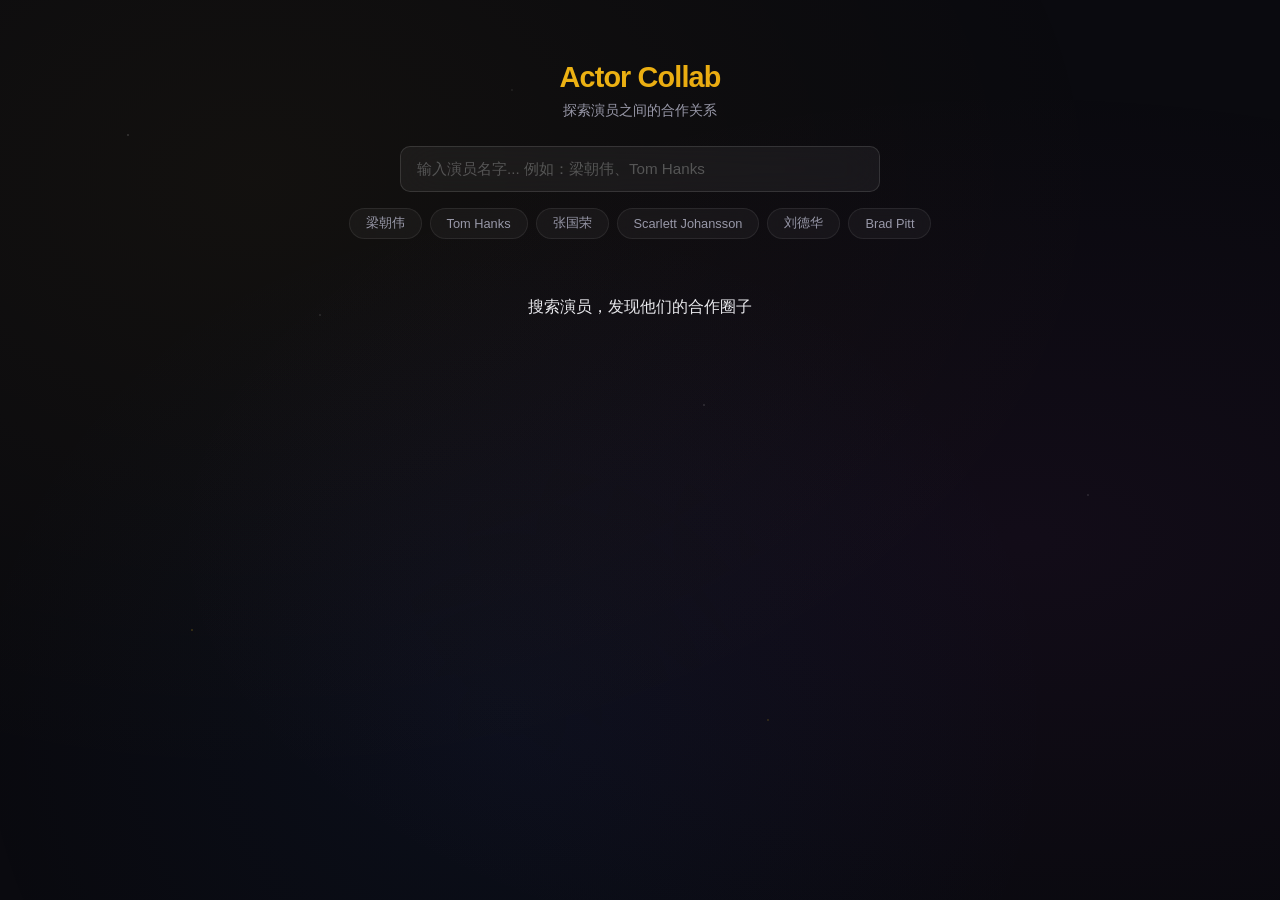
==== index.html @ 0560c497 "feat: working version with concentric ring graph" ====
<!DOCTYPE html>
<html lang="zh-CN">
<head>
<meta charset="UTF-8">
<meta name="viewport" content="width=device-width, initial-scale=1.0">
<title>Actor Collab</title>
<style>
:root {
  --bg: #0a0a0f;
  --card-bg: rgba(20, 20, 35, 0.85);
  --text: #e8e8ec;
  --text-secondary: #9898a8;
  --accent: #f5c518;
  --accent-glow: rgba(245, 197, 24, 0.3);
  --border: rgba(255, 255, 255, 0.08);
  --radius: 12px;
  --max-width: 1100px;
}

* { margin: 0; padding: 0; box-sizing: border-box; }

body {
  font-family: -apple-system, BlinkMacSystemFont, 'SF Pro Display', 'Segoe UI', Roboto, sans-serif;
  background: var(--bg); color: var(--text); min-height: 100vh; line-height: 1.5; overflow-x: hidden;
  -webkit-font-smoothing: antialiased;
}

/* ambient */
body::before {
  content: ''; position: fixed; inset: 0; z-index: 0; pointer-events: none;
  background: radial-gradient(ellipse at 20% 20%, rgba(245,197,24,0.04) 0%, transparent 60%),
              radial-gradient(ellipse at 80% 60%, rgba(180,60,200,0.05) 0%, transparent 60%),
              radial-gradient(ellipse at 40% 80%, rgba(30,100,220,0.06) 0%, transparent 50%);
  animation: ambient 15s ease-in-out infinite alternate;
}
@keyframes ambient { 0%{opacity:.6;transform:scale(1)} 100%{opacity:1;transform:scale(1.08)} }

body::after {
  content: ''; position: fixed; inset: 0; z-index: 0; pointer-events: none;
  background-image:
    radial-gradient(1px 1px at 10% 15%, rgba(255,255,255,0.4), transparent),
    radial-gradient(1px 1px at 25% 35%, rgba(255,255,255,0.3), transparent),
    radial-gradient(1px 1px at 40% 10%, rgba(255,255,255,0.2), transparent),
    radial-gradient(1px 1px at 55% 45%, rgba(255,255,255,0.35), transparent),
    radial-gradient(1px 1px at 70% 25%, rgba(255,255,255,0.25), transparent),
    radial-gradient(1px 1px at 85% 55%, rgba(255,255,255,0.3), transparent),
    radial-gradient(1.5px 1.5px at 15% 70%, rgba(245,197,24,0.3), transparent),
    radial-gradient(1.5px 1.5px at 60% 80%, rgba(245,197,24,0.25), transparent);
  animation: particles 20s linear infinite;
}
@keyframes particles { 0%{transform:translateY(0) translateX(0);opacity:.6} 25%{transform:translateY(-10px) translateX(5px);opacity:1} 50%{transform:translateY(-5px) translateX(-3px);opacity:.7} 75%{transform:translateY(-15px) translateX(8px);opacity:.9} 100%{transform:translateY(0) translateX(0);opacity:.6} }

.container { max-width: var(--max-width); margin: 0 auto; padding: 16px 20px; position: relative; z-index: 1; }

/* Header */
.header { text-align: center; padding: 40px 20px 24px; }
.header h1 {
  font-size: 1.8rem; font-weight: 800; letter-spacing: -0.03em;
  background: linear-gradient(135deg, #f5c518, #e8a810, #ffd700, #f5c518); background-size: 200% auto;
  -webkit-background-clip: text; -webkit-text-fill-color: transparent; background-clip: text;
  animation: shimmer 3s ease-in-out infinite alternate;
}
@keyframes shimmer { 0%{background-position:0% center} 100%{background-position:200% center} }
.header p { color: var(--text-secondary); font-size: 0.85rem; margin-top: 2px; }

/* Search */
.search-wrapper { position: relative; max-width: 480px; margin: 0 auto 16px; }
.search-input {
  width: 100%; height: 46px; border: 1px solid rgba(255,255,255,0.12); border-radius: 10px;
  padding: 0 44px 0 16px; font-size: 0.95rem; background: rgba(255,255,255,0.05);
  backdrop-filter: blur(20px); -webkit-backdrop-filter: blur(20px); color: var(--text); outline: none;
  transition: border-color 0.3s, box-shadow 0.3s;
}
.search-input:focus { border-color: var(--accent); box-shadow: 0 0 18px var(--accent-glow); background: rgba(255,255,255,0.08); }
.search-input::placeholder { color: #555; }
.search-spinner {
  position: absolute; right: 14px; top: 50%; transform: translateY(-50%);
  width: 18px; height: 18px; border: 2px solid rgba(255,255,255,0.1); border-top-color: var(--accent);
  border-radius: 50%; animation: spin 0.6s linear infinite; display: none;
}
.search-spinner.active { display: block; }
@keyframes spin { to { transform: translateY(-50%) rotate(360deg); } }

.suggestions { display: flex; gap: 8px; flex-wrap: wrap; justify-content: center; margin-bottom: 16px; }
.suggestion-chip {
  padding: 6px 16px; background: rgba(255,255,255,0.04); border: 1px solid rgba(255,255,255,0.08);
  border-radius: 20px; font-size: 0.8rem; cursor: pointer; color: var(--text-secondary);
  backdrop-filter: blur(10px); -webkit-backdrop-filter: blur(10px); transition: all 0.2s;
}
.suggestion-chip:hover { border-color: var(--accent); color: var(--accent); background: rgba(245,197,24,0.08); box-shadow: 0 0 12px var(--accent-glow); }

/* Search Results */
.search-results {
  max-width: 480px; margin: 0 auto; background: var(--card-bg); backdrop-filter: blur(30px);
  -webkit-backdrop-filter: blur(30px); border-radius: 10px; border: 1px solid var(--border); overflow: hidden; display: none;
}
.search-results.show { display: block; }
.search-result-item {
  display: flex; align-items: center; gap: 12px; padding: 10px 16px; cursor: pointer; transition: background 0.12s;
}
.search-result-item:hover, .search-result-item.active { background: rgba(255,255,255,0.05); }
.search-result-item img, .search-result-item .no-avatar {
  width: 40px; height: 60px; border-radius: 6px; object-fit: cover; background: rgba(255,255,255,0.04);
}
.no-avatar { display: flex; align-items: center; justify-content: center; font-size: 1.2rem; color: #5a5a6e; }
.search-result-item .info h3 { font-size: 0.88rem; font-weight: 600; }
.search-result-item .info span { font-size: 0.75rem; color: var(--text-secondary); }

/* Actor Banner */
.actor-banner {
  display: none; gap: 20px; padding: 20px 24px; background: var(--card-bg); backdrop-filter: blur(30px);
  -webkit-backdrop-filter: blur(30px); border-radius: var(--radius); border: 1px solid var(--border);
  margin-bottom: 20px; align-items: flex-start;
}
.actor-banner.show { display: flex; }
.actor-banner .avatar { width: 100px; height: 150px; border-radius: 10px; object-fit: cover; background: rgba(255,255,255,0.04); flex-shrink: 0; }
.actor-banner .info { flex: 1; min-width: 0; }
.actor-banner .info h2 { font-size: 1.35rem; font-weight: 700; letter-spacing: -0.02em; line-height: 1.2; }
.actor-banner .info .bio { color: var(--text-secondary); margin-top: 3px; font-size: 0.8rem; }
.actor-banner .info .actor-bio {
  color: #b0b0bc; font-size: 0.78rem; line-height: 1.55; margin-top: 6px;
  max-height: 72px; overflow: hidden; display: -webkit-box; -webkit-line-clamp: 3; -webkit-box-orient: vertical;
}
.actor-banner .top-movies { display: flex; gap: 8px; margin-top: 10px; flex-wrap: wrap; }
.top-movie-item { text-align: center; width: 62px; }
.top-movie-item img {
  width: 62px; height: 93px; border-radius: 6px; object-fit: cover; background: rgba(255,255,255,0.04);
  cursor: pointer; transition: transform 0.2s, box-shadow 0.2s;
}
.top-movie-item img:hover { transform: translateY(-3px); box-shadow: 0 6px 20px rgba(0,0,0,0.5); }
.top-movie-item .t-label { font-size: 0.65rem; color: var(--text-secondary); margin-top: 2px; white-space: nowrap; overflow: hidden; text-overflow: ellipsis; max-width: 62px; }
.top-movie-item .t-revenue { font-size: 0.62rem; color: var(--accent); font-weight: 600; }

.banner-actions { display: flex; flex-direction: column; gap: 6px; flex-shrink: 0; }
.back-btn, .graph-btn {
  padding: 7px 14px; background: rgba(255,255,255,0.04); border: 1px solid var(--border);
  border-radius: 8px; font-size: 0.8rem; cursor: pointer; color: var(--text-secondary);
  backdrop-filter: blur(10px); -webkit-backdrop-filter: blur(10px); transition: all 0.2s; white-space: nowrap;
}
.back-btn:hover, .graph-btn:hover { background: rgba(255,255,255,0.08); color: var(--text); }
.graph-btn.active { border-color: var(--accent); color: var(--accent); background: rgba(245,197,24,0.08); }

@media (max-width: 600px) {
  .actor-banner { flex-direction: column; align-items: center; text-align: center; }
  .banner-actions { flex-direction: row; }
  .actor-banner .top-movies { justify-content: center; }
}

/* Loading */
.loading-section { text-align: center; padding: 32px; display: none; }
.loading-section.show { display: block; }
.loading-text { font-size: 0.85rem; color: var(--text-secondary); }
.progress-bar { max-width: 320px; height: 3px; background: rgba(255,255,255,0.06); border-radius: 2px; margin: 12px auto 0; overflow: hidden; }
.progress-bar-fill { height: 100%; background: linear-gradient(90deg, var(--accent), #ffd700); border-radius: 2px; transition: width 0.3s; width: 0%; }

/* Graph */
.graph-container {
  display: none; margin-bottom: 20px; border-radius: var(--radius); border: 1px solid var(--border);
  overflow: hidden; position: relative; background: radial-gradient(ellipse at center, #14141e 0%, #0a0a0f 100%);
  height: 460px; cursor: grab; user-select: none; -webkit-user-select: none;
}
.graph-container.show { display: block; }
.graph-container:active { cursor: grabbing; }
.graph-svg { position: absolute; inset: 0; width: 100%; height: 100%; pointer-events: none; z-index: 1; }
.graph-svg line { pointer-events: none; }
.graph-nodes { position: absolute; inset: 0; z-index: 2; pointer-events: none; }
.graph-nodes * { pointer-events: auto; }
.graph-hint { position: absolute; bottom: 10px; left: 50%; transform: translateX(-50%); font-size: 0.7rem; color: rgba(255,255,255,0.15); pointer-events: none; z-index: 3; }

/* Graph node elements */
.gnode {
  position: absolute; transform: translate(-50%, -50%); cursor: pointer;
  border-radius: 50%; transition: none;
}
.gnode-center {
  width: 22px; height: 22px; background: #f5c518; box-shadow: 0 0 18px rgba(245,197,24,0.6), 0 0 40px rgba(245,197,24,0.25);
  border: 2px solid rgba(255,255,255,0.7);
}
.gnode-actor {
  width: 12px; height: 12px; background: rgba(210,215,235,0.85);
  box-shadow: 0 0 6px rgba(210,215,235,0.3);
}
.gnode-actor-strong {
  width: 16px; height: 16px; background: #f0d060;
  box-shadow: 0 0 12px rgba(245,197,24,0.4);
}
.gnode-film {
  width: 4px; height: 4px; background: rgba(130,160,220,0.35); border-radius: 50%;
}
.gnode-highlight {
  width: 18px !important; height: 18px !important; background: #f5c518 !important;
  box-shadow: 0 0 20px rgba(245,197,24,0.7), 0 0 40px rgba(245,197,24,0.3) !important;
  z-index: 10 !important;
}
.gnode-faded { opacity: 0.15; }

.gnode-label {
  position: absolute; left: 50%; transform: translateX(-50%); white-space: nowrap;
  font-size: 8px; color: #aaa; margin-top: 12px; display: none; pointer-events: none;
}
.gnode-highlight .gnode-label,
.gnode-center .gnode-label { display: block; }
.gnode-center .gnode-label { color: #fff; font-size: 10px; font-weight: 600; margin-top: 14px; }
.gnode-highlight .gnode-label { color: #f5c518; font-size: 9px; }

.gnode-count {
  position: absolute; left: 50%; transform: translateX(-50%); white-space: nowrap;
  font-size: 7px; color: #888; margin-top: 22px; display: none; pointer-events: none;
}
.gnode-highlight .gnode-count { display: block; }

@media (max-width: 600px) { .graph-container { height: 380px; } }

/* Collaboration Grid */
.collab-section { display: none; }
.collab-section.show { display: block; }
.collab-section h3 { font-size: 0.95rem; font-weight: 600; margin-bottom: 14px; color: var(--text-secondary); }
.collab-section h3 strong { color: var(--text); }
.collab-grid { display: grid; grid-template-columns: repeat(auto-fill, minmax(185px, 1fr)); gap: 12px; }
@media (max-width: 600px) { .collab-grid { grid-template-columns: repeat(auto-fill, minmax(150px, 1fr)); gap: 8px; } }

.collab-card {
  background: var(--card-bg); backdrop-filter: blur(20px); -webkit-backdrop-filter: blur(20px);
  border-radius: 10px; border: 1px solid var(--border); overflow: hidden; cursor: pointer;
  transition: transform 0.2s, box-shadow 0.2s, border-color 0.2s;
}
.collab-card:hover { transform: translateY(-3px); box-shadow: 0 8px 24px rgba(0,0,0,0.4), 0 0 20px var(--accent-glow); border-color: rgba(245,197,24,0.2); }
.collab-card .avatar { width: 100%; aspect-ratio: 2/3; object-fit: cover; background: rgba(255,255,255,0.02); }
.collab-card .no-avatar-card { width: 100%; aspect-ratio: 2/3; background: rgba(255,255,255,0.02); display: flex; align-items: center; justify-content: center; font-size: 2rem; color: #3a3a4e; }
.collab-card .meta { padding: 10px 12px 6px; }
.collab-card .meta h4 { font-size: 0.84rem; font-weight: 600; white-space: nowrap; overflow: hidden; text-overflow: ellipsis; }
.collab-card .meta .count { font-size: 0.72rem; color: var(--accent); font-weight: 600; margin-top: 1px; }
.collab-card .shared-movies { padding: 0 12px 10px; display: flex; flex-direction: column; gap: 3px; }
.shared-movie-line { display: flex; align-items: center; gap: 5px; font-size: 0.68rem; color: #888; }
.shared-movie-line .sm-year { color: #555; font-size: 0.64rem; }
.shared-movie-line .sm-revenue { color: var(--accent); font-size: 0.64rem; margin-left: auto; }
.shared-movie-line img { width: 24px; height: 36px; border-radius: 2px; object-fit: cover; cursor: pointer; flex-shrink: 0; }

/* Error */
.error-toast { position: fixed; top: 16px; left: 50%; transform: translateX(-50%); background: #e63946; color: #fff; padding: 10px 24px; border-radius: 8px; font-size: 0.82rem; font-weight: 500; box-shadow: 0 4px 16px rgba(230,57,70,0.35); z-index: 1000; display: none; }
.error-toast.show { display: block; }

/* API Key */
.api-key-prompt { text-align: center; padding: 32px 16px; display: none; }
.api-key-prompt.show { display: block; }
.api-key-prompt h2 { font-size: 1.3rem; margin-bottom: 10px; }
.api-key-prompt p { color: var(--text-secondary); margin-bottom: 14px; max-width: 440px; margin-left: auto; margin-right: auto; font-size: 0.85rem; }
.api-key-prompt a { color: var(--accent); text-decoration: none; }
.api-key-input { display: flex; gap: 8px; max-width: 380px; margin: 0 auto; }
.api-key-input input { flex: 1; height: 40px; border: 1px solid var(--border); border-radius: 8px; padding: 0 12px; font-size: 0.85rem; outline: none; background: rgba(255,255,255,0.05); color: var(--text); }
.api-key-input input:focus { border-color: var(--accent); box-shadow: 0 0 12px var(--accent-glow); }
.btn { height: 40px; padding: 0 18px; background: linear-gradient(135deg, #f5c518, #e8a810); color: #0a0a0f; border: none; border-radius: 8px; font-size: 0.85rem; font-weight: 700; cursor: pointer; transition: opacity 0.2s, box-shadow 0.2s; }
.btn:hover { opacity: 0.9; box-shadow: 0 0 16px var(--accent-glow); }
.btn:active { transform: scale(0.98); }

/* ── IMDB Movie Modal ────────────────────────── */
.modal-overlay {
  position: fixed; inset: 0; z-index: 2000; background: rgba(0,0,0,0.92);
  display: none; align-items: center; justify-content: center; padding: 16px;
}
.modal-overlay.show { display: flex; }
.modal-card {
  background: #1a1a1a; width: 100%; max-width: 720px; max-height: 90vh;
  overflow-y: auto; border-radius: 6px; animation: slideUp 0.2s ease;
}
@keyframes slideUp { from { transform: translateY(16px); opacity: 0; } to { transform: translateY(0); opacity: 1; } }

.modal-hero {
  height: 180px; position: relative; background-size: cover; background-position: center 15%; background-color: #141414;
}
.modal-hero::after { content: ''; position: absolute; bottom: 0; left: 0; right: 0; height: 80px; background: linear-gradient(transparent, #1a1a1a); }
.modal-close {
  position: absolute; top: 12px; right: 12px; z-index: 10;
  width: 30px; height: 30px; border-radius: 50%; border: none;
  background: rgba(0,0,0,0.55); color: #fff; font-size: 1.1rem; cursor: pointer;
  display: flex; align-items: center; justify-content: center;
}

.modal-body-wrap { padding: 0 24px 24px; margin-top: -60px; position: relative; z-index: 3; }

.modal-top { display: flex; gap: 24px; margin-bottom: 18px; align-items: flex-end; }
.modal-poster-landscape { width: 260px; height: 146px; flex-shrink: 0; border-radius: 4px; object-fit: cover; background: #2a2a2a; box-shadow: 0 4px 16px rgba(0,0,0,0.6); }
.modal-title-info { padding-bottom: 0; }
.modal-title-info h2 { font-size: 1.5rem; font-weight: 700; color: #fff; line-height: 1.15; }
.modal-orig-title { font-size: 0.78rem; color: #888; margin-top: 1px; }
.modal-meta-bar { margin-top: 8px; display: flex; gap: 10px; align-items: center; font-size: 0.8rem; color: #bbb; }
.modal-meta-bar .star { color: #f5c518; }
.modal-meta-bar strong { color: #fff; font-size: 0.95rem; }

.modal-stats-strip {
  display: flex; gap: 22px; padding: 10px 0; flex-wrap: wrap;
  border-top: 1px solid #2a2a2a; border-bottom: 1px solid #2a2a2a; margin-bottom: 14px;
}
.modal-stats-strip .stat { display: flex; flex-direction: column; gap: 1px; }
.modal-stats-strip .stat .lbl { font-size: 0.68rem; color: #777; text-transform: uppercase; letter-spacing: 0.04em; }
.modal-stats-strip .stat .val { font-size: 0.84rem; color: #ddd; font-weight: 600; }
.modal-stats-strip .stat .val.gold { color: #f5c518; }

.modal-genre-row { display: flex; gap: 5px; flex-wrap: wrap; margin-bottom: 14px; }
.modal-genre-row span { padding: 2px 8px; background: #2a2a2a; border-radius: 2px; font-size: 0.72rem; color: #bbb; }

.modal-section { margin-bottom: 14px; }
.modal-section-title { font-size: 0.82rem; font-weight: 700; color: #f5c518; margin-bottom: 6px; padding-bottom: 4px; border-bottom: 1px solid #2a2a2a; }
.modal-overview-text { font-size: 0.8rem; color: #aaa; line-height: 1.6; }

.modal-cast-scroll { display: flex; gap: 14px; overflow-x: auto; padding-bottom: 6px; }
.modal-cast-scroll::-webkit-scrollbar { height: 3px; }
.modal-cast-scroll::-webkit-scrollbar-thumb { background: #333; border-radius: 2px; }
.modal-cast-item { flex-shrink: 0; width: 72px; cursor: pointer; text-align: center; }
.modal-cast-item .cast-img { width: 72px; height: 108px; border-radius: 3px; background: #2a2a2a; object-fit: cover; }
.modal-cast-item .cast-no-img { width: 72px; height: 108px; border-radius: 3px; background: #2a2a2a; display: flex; align-items: center; justify-content: center; color: #555; font-size: 1.3rem; }
.modal-cast-item .cast-name { font-size: 0.72rem; font-weight: 500; color: #ddd; line-height: 1.2; margin-top: 4px; }
.modal-cast-item .cast-char { font-size: 0.66rem; color: #888; line-height: 1.2; }

@media (max-width: 600px) {
  .modal-hero { height: 120px; }
  .modal-top { flex-direction: column; align-items: center; }
  .modal-poster-landscape { width: 100%; max-width: 300px; height: auto; aspect-ratio: 16/9; }
  .modal-title-info { text-align: center; }
  .modal-title-info h2 { font-size: 1.2rem; }
  .modal-meta-bar { justify-content: center; flex-wrap: wrap; }
  .modal-stats-strip { justify-content: center; gap: 14px; }
  .modal-body-wrap { padding: 0 14px 16px; }
}

</style>
</head>
<body>
<div class="container"><header class="header"><h1>Actor Collab</h1><p>探索演员之间的合作关系</p></header><div class="api-key-prompt show" id="apiKeyPrompt"><h2>需要 TMDB API Key</h2><p>本应用使用 <a href="https://www.themoviedb.org/settings/api" target="_blank">TMDB API</a></p><div class="api-key-input"><input type="text" id="apiKeyInput" placeholder="粘贴你的 TMDB API Key..."><button class="btn" id="saveApiKey">保存</button></div></div><div class="search-wrapper" id="searchWrapper" style="display:none"><input type="text" class="search-input" id="searchInput" placeholder="输入演员名字... 例如：梁朝伟、Tom Hanks" autocomplete="off"><div class="search-spinner" id="searchSpinner"></div></div><div class="suggestions" id="suggestions" style="display:none"><button class="suggestion-chip" data-name="梁朝伟">梁朝伟</button><button class="suggestion-chip" data-name="Tom Hanks">Tom Hanks</button><button class="suggestion-chip" data-name="张国荣">张国荣</button><button class="suggestion-chip" data-name="Scarlett Johansson">Scarlett Johansson</button><button class="suggestion-chip" data-name="刘德华">刘德华</button><button class="suggestion-chip" data-name="Brad Pitt">Brad Pitt</button></div><div id="landingState" style="text-align:center;padding:40px 20px;display:none"><p>搜索演员，发现他们的合作圈子</p></div><div class="search-results" id="searchResults"></div><div class="actor-banner" id="actorBanner"><img class="avatar" id="bannerAvatar" src="" alt=""><div class="info"><h2 id="bannerName"></h2><p class="bio" id="bannerDetails"></p><p class="actor-bio" id="bannerBio"></p><div class="top-movies" id="bannerTopMovies"></div></div><div class="banner-actions"><button class="back-btn" id="backBtn">← 返回</button><button class="graph-btn" id="graphToggleBtn">🔗 关系图</button></div></div><div class="loading-section" id="loadingSection"><p class="loading-text" id="loadingText">正在加载作品列表...</p><div class="progress-bar"><div class="progress-bar-fill" id="progressFill"></div></div></div><div class="graph-container" id="graphContainer"><canvas id="graphCanvas"></canvas><div class="graph-hint">拖拽 · 滚轮缩放 · 点击展开</div></div><div class="collab-section" id="collabSection"><h3 id="collabTitle"></h3><div class="collab-grid" id="collabGrid"></div></div><div class="error-toast" id="errorToast"></div><div class="modal-overlay" id="movieModal"><div class="modal-card"><div class="modal-hero" id="modalHero"><button class="modal-close" id="modalClose">&times;</button></div><div class="modal-body-wrap"><div class="modal-top"><img class="modal-poster-landscape" id="modalPoster" src="" alt=""><div class="modal-title-info"><h2 id="modalTitle"></h2><p class="modal-orig-title" id="modalOrigTitle"></p><div class="modal-meta-bar" id="modalMetaBar"></div></div></div><div class="modal-stats-strip" id="modalStats"></div><div class="modal-genre-row" id="modalGenres"></div><div class="modal-section"><div class="modal-section-title">剧情简介</div><p class="modal-overview-text" id="modalOverview"></p></div><div class="modal-section"><div class="modal-section-title" id="modalCastTitle">演员表</div><div class="modal-cast-scroll" id="modalCast"></div></div></div></div></div></div>
<script type="module" src="js/app2.js?v=5"></script>
</body>
</html>
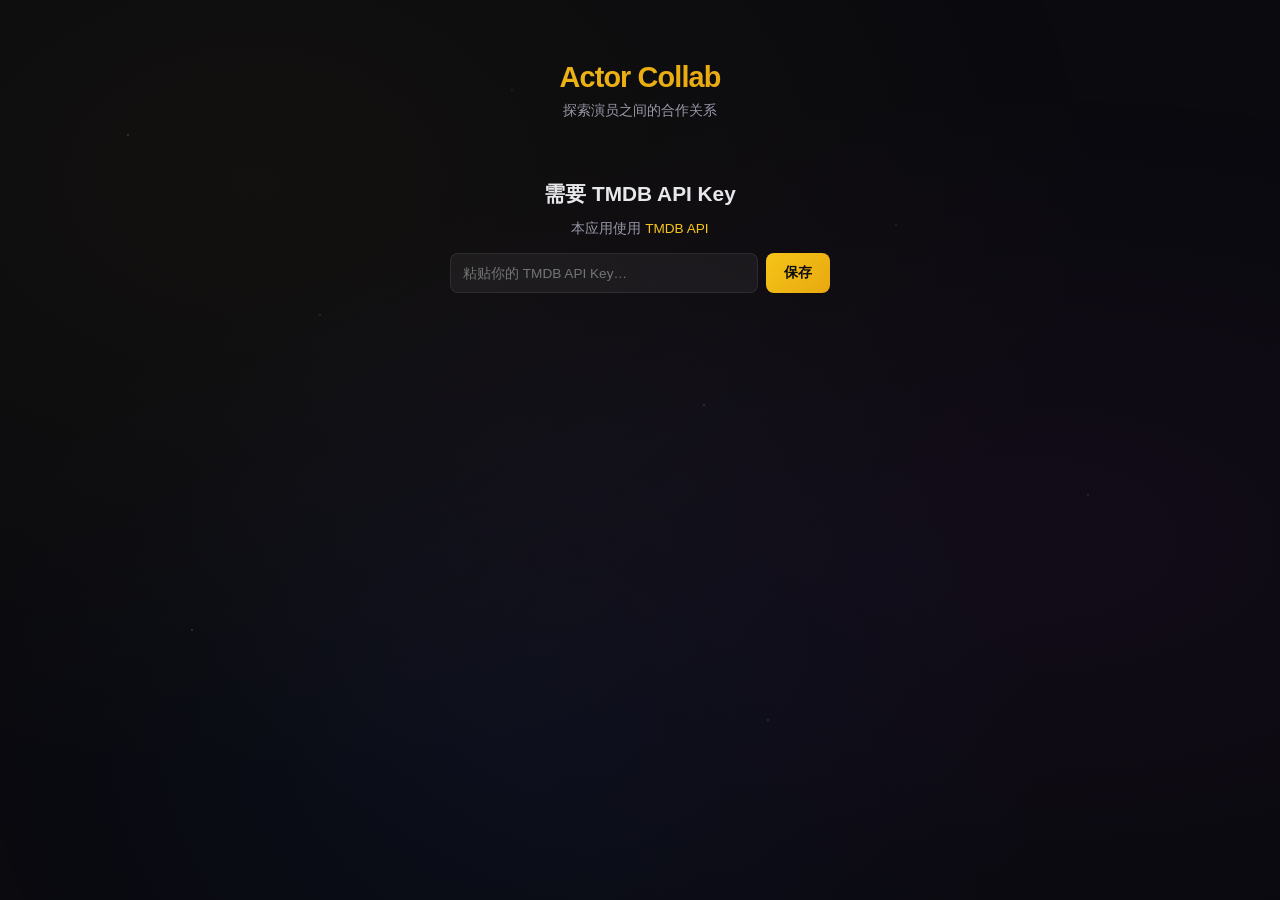
==== commit c7a90fd4: "Web Interface Guidelines fixes: a11y, CSS, typography - Add color-scheme:dark, theme-color meta - Ad" ====
--- a/index.html
+++ b/index.html
@@ -1,332 +1,107 @@
 <!DOCTYPE html>
-<html lang="zh-CN">
+<html lang="zh-CN" style="color-scheme:dark">
 <head>
 <meta charset="UTF-8">
 <meta name="viewport" content="width=device-width, initial-scale=1.0">
+<meta name="theme-color" content="#0a0a0f">
 <title>Actor Collab</title>
-<style>
-:root {
-  --bg: #0a0a0f;
-  --card-bg: rgba(20, 20, 35, 0.85);
-  --text: #e8e8ec;
-  --text-secondary: #9898a8;
-  --accent: #f5c518;
-  --accent-glow: rgba(245, 197, 24, 0.3);
-  --border: rgba(255, 255, 255, 0.08);
-  --radius: 12px;
-  --max-width: 1100px;
-}
-
-* { margin: 0; padding: 0; box-sizing: border-box; }
-
-body {
-  font-family: -apple-system, BlinkMacSystemFont, 'SF Pro Display', 'Segoe UI', Roboto, sans-serif;
-  background: var(--bg); color: var(--text); min-height: 100vh; line-height: 1.5; overflow-x: hidden;
-  -webkit-font-smoothing: antialiased;
-}
-
-/* ambient */
-body::before {
-  content: ''; position: fixed; inset: 0; z-index: 0; pointer-events: none;
-  background: radial-gradient(ellipse at 20% 20%, rgba(245,197,24,0.04) 0%, transparent 60%),
-              radial-gradient(ellipse at 80% 60%, rgba(180,60,200,0.05) 0%, transparent 60%),
-              radial-gradient(ellipse at 40% 80%, rgba(30,100,220,0.06) 0%, transparent 50%);
-  animation: ambient 15s ease-in-out infinite alternate;
-}
-@keyframes ambient { 0%{opacity:.6;transform:scale(1)} 100%{opacity:1;transform:scale(1.08)} }
-
-body::after {
-  content: ''; position: fixed; inset: 0; z-index: 0; pointer-events: none;
-  background-image:
-    radial-gradient(1px 1px at 10% 15%, rgba(255,255,255,0.4), transparent),
-    radial-gradient(1px 1px at 25% 35%, rgba(255,255,255,0.3), transparent),
-    radial-gradient(1px 1px at 40% 10%, rgba(255,255,255,0.2), transparent),
-    radial-gradient(1px 1px at 55% 45%, rgba(255,255,255,0.35), transparent),
-    radial-gradient(1px 1px at 70% 25%, rgba(255,255,255,0.25), transparent),
-    radial-gradient(1px 1px at 85% 55%, rgba(255,255,255,0.3), transparent),
-    radial-gradient(1.5px 1.5px at 15% 70%, rgba(245,197,24,0.3), transparent),
-    radial-gradient(1.5px 1.5px at 60% 80%, rgba(245,197,24,0.25), transparent);
-  animation: particles 20s linear infinite;
-}
-@keyframes particles { 0%{transform:translateY(0) translateX(0);opacity:.6} 25%{transform:translateY(-10px) translateX(5px);opacity:1} 50%{transform:translateY(-5px) translateX(-3px);opacity:.7} 75%{transform:translateY(-15px) translateX(8px);opacity:.9} 100%{transform:translateY(0) translateX(0);opacity:.6} }
-
-.container { max-width: var(--max-width); margin: 0 auto; padding: 16px 20px; position: relative; z-index: 1; }
-
-/* Header */
-.header { text-align: center; padding: 40px 20px 24px; }
-.header h1 {
-  font-size: 1.8rem; font-weight: 800; letter-spacing: -0.03em;
-  background: linear-gradient(135deg, #f5c518, #e8a810, #ffd700, #f5c518); background-size: 200% auto;
-  -webkit-background-clip: text; -webkit-text-fill-color: transparent; background-clip: text;
-  animation: shimmer 3s ease-in-out infinite alternate;
-}
-@keyframes shimmer { 0%{background-position:0% center} 100%{background-position:200% center} }
-.header p { color: var(--text-secondary); font-size: 0.85rem; margin-top: 2px; }
-
-/* Search */
-.search-wrapper { position: relative; max-width: 480px; margin: 0 auto 16px; }
-.search-input {
-  width: 100%; height: 46px; border: 1px solid rgba(255,255,255,0.12); border-radius: 10px;
-  padding: 0 44px 0 16px; font-size: 0.95rem; background: rgba(255,255,255,0.05);
-  backdrop-filter: blur(20px); -webkit-backdrop-filter: blur(20px); color: var(--text); outline: none;
-  transition: border-color 0.3s, box-shadow 0.3s;
-}
-.search-input:focus { border-color: var(--accent); box-shadow: 0 0 18px var(--accent-glow); background: rgba(255,255,255,0.08); }
-.search-input::placeholder { color: #555; }
-.search-spinner {
-  position: absolute; right: 14px; top: 50%; transform: translateY(-50%);
-  width: 18px; height: 18px; border: 2px solid rgba(255,255,255,0.1); border-top-color: var(--accent);
-  border-radius: 50%; animation: spin 0.6s linear infinite; display: none;
-}
-.search-spinner.active { display: block; }
-@keyframes spin { to { transform: translateY(-50%) rotate(360deg); } }
-
-.suggestions { display: flex; gap: 8px; flex-wrap: wrap; justify-content: center; margin-bottom: 16px; }
-.suggestion-chip {
-  padding: 6px 16px; background: rgba(255,255,255,0.04); border: 1px solid rgba(255,255,255,0.08);
-  border-radius: 20px; font-size: 0.8rem; cursor: pointer; color: var(--text-secondary);
-  backdrop-filter: blur(10px); -webkit-backdrop-filter: blur(10px); transition: all 0.2s;
-}
-.suggestion-chip:hover { border-color: var(--accent); color: var(--accent); background: rgba(245,197,24,0.08); box-shadow: 0 0 12px var(--accent-glow); }
-
-/* Search Results */
-.search-results {
-  max-width: 480px; margin: 0 auto; background: var(--card-bg); backdrop-filter: blur(30px);
-  -webkit-backdrop-filter: blur(30px); border-radius: 10px; border: 1px solid var(--border); overflow: hidden; display: none;
-}
-.search-results.show { display: block; }
-.search-result-item {
-  display: flex; align-items: center; gap: 12px; padding: 10px 16px; cursor: pointer; transition: background 0.12s;
-}
-.search-result-item:hover, .search-result-item.active { background: rgba(255,255,255,0.05); }
-.search-result-item img, .search-result-item .no-avatar {
-  width: 40px; height: 60px; border-radius: 6px; object-fit: cover; background: rgba(255,255,255,0.04);
-}
-.no-avatar { display: flex; align-items: center; justify-content: center; font-size: 1.2rem; color: #5a5a6e; }
-.search-result-item .info h3 { font-size: 0.88rem; font-weight: 600; }
-.search-result-item .info span { font-size: 0.75rem; color: var(--text-secondary); }
-
-/* Actor Banner */
-.actor-banner {
-  display: none; gap: 20px; padding: 20px 24px; background: var(--card-bg); backdrop-filter: blur(30px);
-  -webkit-backdrop-filter: blur(30px); border-radius: var(--radius); border: 1px solid var(--border);
-  margin-bottom: 20px; align-items: flex-start;
-}
-.actor-banner.show { display: flex; }
-.actor-banner .avatar { width: 100px; height: 150px; border-radius: 10px; object-fit: cover; background: rgba(255,255,255,0.04); flex-shrink: 0; }
-.actor-banner .info { flex: 1; min-width: 0; }
-.actor-banner .info h2 { font-size: 1.35rem; font-weight: 700; letter-spacing: -0.02em; line-height: 1.2; }
-.actor-banner .info .bio { color: var(--text-secondary); margin-top: 3px; font-size: 0.8rem; }
-.actor-banner .info .actor-bio {
-  color: #b0b0bc; font-size: 0.78rem; line-height: 1.55; margin-top: 6px;
-  max-height: 72px; overflow: hidden; display: -webkit-box; -webkit-line-clamp: 3; -webkit-box-orient: vertical;
-}
-.actor-banner .top-movies { display: flex; gap: 8px; margin-top: 10px; flex-wrap: wrap; }
-.top-movie-item { text-align: center; width: 62px; }
-.top-movie-item img {
-  width: 62px; height: 93px; border-radius: 6px; object-fit: cover; background: rgba(255,255,255,0.04);
-  cursor: pointer; transition: transform 0.2s, box-shadow 0.2s;
-}
-.top-movie-item img:hover { transform: translateY(-3px); box-shadow: 0 6px 20px rgba(0,0,0,0.5); }
-.top-movie-item .t-label { font-size: 0.65rem; color: var(--text-secondary); margin-top: 2px; white-space: nowrap; overflow: hidden; text-overflow: ellipsis; max-width: 62px; }
-.top-movie-item .t-revenue { font-size: 0.62rem; color: var(--accent); font-weight: 600; }
-
-.banner-actions { display: flex; flex-direction: column; gap: 6px; flex-shrink: 0; }
-.back-btn, .graph-btn {
-  padding: 7px 14px; background: rgba(255,255,255,0.04); border: 1px solid var(--border);
-  border-radius: 8px; font-size: 0.8rem; cursor: pointer; color: var(--text-secondary);
-  backdrop-filter: blur(10px); -webkit-backdrop-filter: blur(10px); transition: all 0.2s; white-space: nowrap;
-}
-.back-btn:hover, .graph-btn:hover { background: rgba(255,255,255,0.08); color: var(--text); }
-.graph-btn.active { border-color: var(--accent); color: var(--accent); background: rgba(245,197,24,0.08); }
-
-@media (max-width: 600px) {
-  .actor-banner { flex-direction: column; align-items: center; text-align: center; }
-  .banner-actions { flex-direction: row; }
-  .actor-banner .top-movies { justify-content: center; }
-}
-
-/* Loading */
-.loading-section { text-align: center; padding: 32px; display: none; }
-.loading-section.show { display: block; }
-.loading-text { font-size: 0.85rem; color: var(--text-secondary); }
-.progress-bar { max-width: 320px; height: 3px; background: rgba(255,255,255,0.06); border-radius: 2px; margin: 12px auto 0; overflow: hidden; }
-.progress-bar-fill { height: 100%; background: linear-gradient(90deg, var(--accent), #ffd700); border-radius: 2px; transition: width 0.3s; width: 0%; }
-
-/* Graph */
-.graph-container {
-  display: none; margin-bottom: 20px; border-radius: var(--radius); border: 1px solid var(--border);
-  overflow: hidden; position: relative; background: radial-gradient(ellipse at center, #14141e 0%, #0a0a0f 100%);
-  height: 460px; cursor: grab; user-select: none; -webkit-user-select: none;
-}
-.graph-container.show { display: block; }
-.graph-container:active { cursor: grabbing; }
-.graph-svg { position: absolute; inset: 0; width: 100%; height: 100%; pointer-events: none; z-index: 1; }
-.graph-svg line { pointer-events: none; }
-.graph-nodes { position: absolute; inset: 0; z-index: 2; pointer-events: none; }
-.graph-nodes * { pointer-events: auto; }
-.graph-hint { position: absolute; bottom: 10px; left: 50%; transform: translateX(-50%); font-size: 0.7rem; color: rgba(255,255,255,0.15); pointer-events: none; z-index: 3; }
-
-/* Graph node elements */
-.gnode {
-  position: absolute; transform: translate(-50%, -50%); cursor: pointer;
-  border-radius: 50%; transition: none;
-}
-.gnode-center {
-  width: 22px; height: 22px; background: #f5c518; box-shadow: 0 0 18px rgba(245,197,24,0.6), 0 0 40px rgba(245,197,24,0.25);
-  border: 2px solid rgba(255,255,255,0.7);
-}
-.gnode-actor {
-  width: 12px; height: 12px; background: rgba(210,215,235,0.85);
-  box-shadow: 0 0 6px rgba(210,215,235,0.3);
-}
-.gnode-actor-strong {
-  width: 16px; height: 16px; background: #f0d060;
-  box-shadow: 0 0 12px rgba(245,197,24,0.4);
-}
-.gnode-film {
-  width: 4px; height: 4px; background: rgba(130,160,220,0.35); border-radius: 50%;
-}
-.gnode-highlight {
-  width: 18px !important; height: 18px !important; background: #f5c518 !important;
-  box-shadow: 0 0 20px rgba(245,197,24,0.7), 0 0 40px rgba(245,197,24,0.3) !important;
-  z-index: 10 !important;
-}
-.gnode-faded { opacity: 0.15; }
-
-.gnode-label {
-  position: absolute; left: 50%; transform: translateX(-50%); white-space: nowrap;
-  font-size: 8px; color: #aaa; margin-top: 12px; display: none; pointer-events: none;
-}
-.gnode-highlight .gnode-label,
-.gnode-center .gnode-label { display: block; }
-.gnode-center .gnode-label { color: #fff; font-size: 10px; font-weight: 600; margin-top: 14px; }
-.gnode-highlight .gnode-label { color: #f5c518; font-size: 9px; }
-
-.gnode-count {
-  position: absolute; left: 50%; transform: translateX(-50%); white-space: nowrap;
-  font-size: 7px; color: #888; margin-top: 22px; display: none; pointer-events: none;
-}
-.gnode-highlight .gnode-count { display: block; }
-
-@media (max-width: 600px) { .graph-container { height: 380px; } }
-
-/* Collaboration Grid */
-.collab-section { display: none; }
-.collab-section.show { display: block; }
-.collab-section h3 { font-size: 0.95rem; font-weight: 600; margin-bottom: 14px; color: var(--text-secondary); }
-.collab-section h3 strong { color: var(--text); }
-.collab-grid { display: grid; grid-template-columns: repeat(auto-fill, minmax(185px, 1fr)); gap: 12px; }
-@media (max-width: 600px) { .collab-grid { grid-template-columns: repeat(auto-fill, minmax(150px, 1fr)); gap: 8px; } }
-
-.collab-card {
-  background: var(--card-bg); backdrop-filter: blur(20px); -webkit-backdrop-filter: blur(20px);
-  border-radius: 10px; border: 1px solid var(--border); overflow: hidden; cursor: pointer;
-  transition: transform 0.2s, box-shadow 0.2s, border-color 0.2s;
-}
-.collab-card:hover { transform: translateY(-3px); box-shadow: 0 8px 24px rgba(0,0,0,0.4), 0 0 20px var(--accent-glow); border-color: rgba(245,197,24,0.2); }
-.collab-card .avatar { width: 100%; aspect-ratio: 2/3; object-fit: cover; background: rgba(255,255,255,0.02); }
-.collab-card .no-avatar-card { width: 100%; aspect-ratio: 2/3; background: rgba(255,255,255,0.02); display: flex; align-items: center; justify-content: center; font-size: 2rem; color: #3a3a4e; }
-.collab-card .meta { padding: 10px 12px 6px; }
-.collab-card .meta h4 { font-size: 0.84rem; font-weight: 600; white-space: nowrap; overflow: hidden; text-overflow: ellipsis; }
-.collab-card .meta .count { font-size: 0.72rem; color: var(--accent); font-weight: 600; margin-top: 1px; }
-.collab-card .shared-movies { padding: 0 12px 10px; display: flex; flex-direction: column; gap: 3px; }
-.shared-movie-line { display: flex; align-items: center; gap: 5px; font-size: 0.68rem; color: #888; }
-.shared-movie-line .sm-year { color: #555; font-size: 0.64rem; }
-.shared-movie-line .sm-revenue { color: var(--accent); font-size: 0.64rem; margin-left: auto; }
-.shared-movie-line img { width: 24px; height: 36px; border-radius: 2px; object-fit: cover; cursor: pointer; flex-shrink: 0; }
-
-/* Error */
-.error-toast { position: fixed; top: 16px; left: 50%; transform: translateX(-50%); background: #e63946; color: #fff; padding: 10px 24px; border-radius: 8px; font-size: 0.82rem; font-weight: 500; box-shadow: 0 4px 16px rgba(230,57,70,0.35); z-index: 1000; display: none; }
-.error-toast.show { display: block; }
-
-/* API Key */
-.api-key-prompt { text-align: center; padding: 32px 16px; display: none; }
-.api-key-prompt.show { display: block; }
-.api-key-prompt h2 { font-size: 1.3rem; margin-bottom: 10px; }
-.api-key-prompt p { color: var(--text-secondary); margin-bottom: 14px; max-width: 440px; margin-left: auto; margin-right: auto; font-size: 0.85rem; }
-.api-key-prompt a { color: var(--accent); text-decoration: none; }
-.api-key-input { display: flex; gap: 8px; max-width: 380px; margin: 0 auto; }
-.api-key-input input { flex: 1; height: 40px; border: 1px solid var(--border); border-radius: 8px; padding: 0 12px; font-size: 0.85rem; outline: none; background: rgba(255,255,255,0.05); color: var(--text); }
-.api-key-input input:focus { border-color: var(--accent); box-shadow: 0 0 12px var(--accent-glow); }
-.btn { height: 40px; padding: 0 18px; background: linear-gradient(135deg, #f5c518, #e8a810); color: #0a0a0f; border: none; border-radius: 8px; font-size: 0.85rem; font-weight: 700; cursor: pointer; transition: opacity 0.2s, box-shadow 0.2s; }
-.btn:hover { opacity: 0.9; box-shadow: 0 0 16px var(--accent-glow); }
-.btn:active { transform: scale(0.98); }
-
-/* ── IMDB Movie Modal ────────────────────────── */
-.modal-overlay {
-  position: fixed; inset: 0; z-index: 2000; background: rgba(0,0,0,0.92);
-  display: none; align-items: center; justify-content: center; padding: 16px;
-}
-.modal-overlay.show { display: flex; }
-.modal-card {
-  background: #1a1a1a; width: 100%; max-width: 720px; max-height: 90vh;
-  overflow-y: auto; border-radius: 6px; animation: slideUp 0.2s ease;
-}
-@keyframes slideUp { from { transform: translateY(16px); opacity: 0; } to { transform: translateY(0); opacity: 1; } }
-
-.modal-hero {
-  height: 180px; position: relative; background-size: cover; background-position: center 15%; background-color: #141414;
-}
-.modal-hero::after { content: ''; position: absolute; bottom: 0; left: 0; right: 0; height: 80px; background: linear-gradient(transparent, #1a1a1a); }
-.modal-close {
-  position: absolute; top: 12px; right: 12px; z-index: 10;
-  width: 30px; height: 30px; border-radius: 50%; border: none;
-  background: rgba(0,0,0,0.55); color: #fff; font-size: 1.1rem; cursor: pointer;
-  display: flex; align-items: center; justify-content: center;
-}
-
-.modal-body-wrap { padding: 0 24px 24px; margin-top: -60px; position: relative; z-index: 3; }
-
-.modal-top { display: flex; gap: 24px; margin-bottom: 18px; align-items: flex-end; }
-.modal-poster-landscape { width: 260px; height: 146px; flex-shrink: 0; border-radius: 4px; object-fit: cover; background: #2a2a2a; box-shadow: 0 4px 16px rgba(0,0,0,0.6); }
-.modal-title-info { padding-bottom: 0; }
-.modal-title-info h2 { font-size: 1.5rem; font-weight: 700; color: #fff; line-height: 1.15; }
-.modal-orig-title { font-size: 0.78rem; color: #888; margin-top: 1px; }
-.modal-meta-bar { margin-top: 8px; display: flex; gap: 10px; align-items: center; font-size: 0.8rem; color: #bbb; }
-.modal-meta-bar .star { color: #f5c518; }
-.modal-meta-bar strong { color: #fff; font-size: 0.95rem; }
-
-.modal-stats-strip {
-  display: flex; gap: 22px; padding: 10px 0; flex-wrap: wrap;
-  border-top: 1px solid #2a2a2a; border-bottom: 1px solid #2a2a2a; margin-bottom: 14px;
-}
-.modal-stats-strip .stat { display: flex; flex-direction: column; gap: 1px; }
-.modal-stats-strip .stat .lbl { font-size: 0.68rem; color: #777; text-transform: uppercase; letter-spacing: 0.04em; }
-.modal-stats-strip .stat .val { font-size: 0.84rem; color: #ddd; font-weight: 600; }
-.modal-stats-strip .stat .val.gold { color: #f5c518; }
-
-.modal-genre-row { display: flex; gap: 5px; flex-wrap: wrap; margin-bottom: 14px; }
-.modal-genre-row span { padding: 2px 8px; background: #2a2a2a; border-radius: 2px; font-size: 0.72rem; color: #bbb; }
-
-.modal-section { margin-bottom: 14px; }
-.modal-section-title { font-size: 0.82rem; font-weight: 700; color: #f5c518; margin-bottom: 6px; padding-bottom: 4px; border-bottom: 1px solid #2a2a2a; }
-.modal-overview-text { font-size: 0.8rem; color: #aaa; line-height: 1.6; }
-
-.modal-cast-scroll { display: flex; gap: 14px; overflow-x: auto; padding-bottom: 6px; }
-.modal-cast-scroll::-webkit-scrollbar { height: 3px; }
-.modal-cast-scroll::-webkit-scrollbar-thumb { background: #333; border-radius: 2px; }
-.modal-cast-item { flex-shrink: 0; width: 72px; cursor: pointer; text-align: center; }
-.modal-cast-item .cast-img { width: 72px; height: 108px; border-radius: 3px; background: #2a2a2a; object-fit: cover; }
-.modal-cast-item .cast-no-img { width: 72px; height: 108px; border-radius: 3px; background: #2a2a2a; display: flex; align-items: center; justify-content: center; color: #555; font-size: 1.3rem; }
-.modal-cast-item .cast-name { font-size: 0.72rem; font-weight: 500; color: #ddd; line-height: 1.2; margin-top: 4px; }
-.modal-cast-item .cast-char { font-size: 0.66rem; color: #888; line-height: 1.2; }
-
-@media (max-width: 600px) {
-  .modal-hero { height: 120px; }
-  .modal-top { flex-direction: column; align-items: center; }
-  .modal-poster-landscape { width: 100%; max-width: 300px; height: auto; aspect-ratio: 16/9; }
-  .modal-title-info { text-align: center; }
-  .modal-title-info h2 { font-size: 1.2rem; }
-  .modal-meta-bar { justify-content: center; flex-wrap: wrap; }
-  .modal-stats-strip { justify-content: center; gap: 14px; }
-  .modal-body-wrap { padding: 0 14px 16px; }
-}
-
-</style>
+<link rel="stylesheet" href="css/style.css">
 </head>
 <body>
-<div class="container"><header class="header"><h1>Actor Collab</h1><p>探索演员之间的合作关系</p></header><div class="api-key-prompt show" id="apiKeyPrompt"><h2>需要 TMDB API Key</h2><p>本应用使用 <a href="https://www.themoviedb.org/settings/api" target="_blank">TMDB API</a></p><div class="api-key-input"><input type="text" id="apiKeyInput" placeholder="粘贴你的 TMDB API Key..."><button class="btn" id="saveApiKey">保存</button></div></div><div class="search-wrapper" id="searchWrapper" style="display:none"><input type="text" class="search-input" id="searchInput" placeholder="输入演员名字... 例如：梁朝伟、Tom Hanks" autocomplete="off"><div class="search-spinner" id="searchSpinner"></div></div><div class="suggestions" id="suggestions" style="display:none"><button class="suggestion-chip" data-name="梁朝伟">梁朝伟</button><button class="suggestion-chip" data-name="Tom Hanks">Tom Hanks</button><button class="suggestion-chip" data-name="张国荣">张国荣</button><button class="suggestion-chip" data-name="Scarlett Johansson">Scarlett Johansson</button><button class="suggestion-chip" data-name="刘德华">刘德华</button><button class="suggestion-chip" data-name="Brad Pitt">Brad Pitt</button></div><div id="landingState" style="text-align:center;padding:40px 20px;display:none"><p>搜索演员，发现他们的合作圈子</p></div><div class="search-results" id="searchResults"></div><div class="actor-banner" id="actorBanner"><img class="avatar" id="bannerAvatar" src="" alt=""><div class="info"><h2 id="bannerName"></h2><p class="bio" id="bannerDetails"></p><p class="actor-bio" id="bannerBio"></p><div class="top-movies" id="bannerTopMovies"></div></div><div class="banner-actions"><button class="back-btn" id="backBtn">← 返回</button><button class="graph-btn" id="graphToggleBtn">🔗 关系图</button></div></div><div class="loading-section" id="loadingSection"><p class="loading-text" id="loadingText">正在加载作品列表...</p><div class="progress-bar"><div class="progress-bar-fill" id="progressFill"></div></div></div><div class="graph-container" id="graphContainer"><canvas id="graphCanvas"></canvas><div class="graph-hint">拖拽 · 滚轮缩放 · 点击展开</div></div><div class="collab-section" id="collabSection"><h3 id="collabTitle"></h3><div class="collab-grid" id="collabGrid"></div></div><div class="error-toast" id="errorToast"></div><div class="modal-overlay" id="movieModal"><div class="modal-card"><div class="modal-hero" id="modalHero"><button class="modal-close" id="modalClose">&times;</button></div><div class="modal-body-wrap"><div class="modal-top"><img class="modal-poster-landscape" id="modalPoster" src="" alt=""><div class="modal-title-info"><h2 id="modalTitle"></h2><p class="modal-orig-title" id="modalOrigTitle"></p><div class="modal-meta-bar" id="modalMetaBar"></div></div></div><div class="modal-stats-strip" id="modalStats"></div><div class="modal-genre-row" id="modalGenres"></div><div class="modal-section"><div class="modal-section-title">剧情简介</div><p class="modal-overview-text" id="modalOverview"></p></div><div class="modal-section"><div class="modal-section-title" id="modalCastTitle">演员表</div><div class="modal-cast-scroll" id="modalCast"></div></div></div></div></div></div>
-<script type="module" src="js/app2.js?v=5"></script>
+<div class="container">
+  <header class="header">
+    <h1>Actor Collab</h1>
+    <p>探索演员之间的合作关系</p>
+  </header>
+
+  <div class="api-key-prompt show" id="apiKeyPrompt">
+    <h2>需要 TMDB API Key</h2>
+    <p>本应用使用 <a href="https://www.themoviedb.org/settings/api" target="_blank">TMDB API</a></p>
+    <div class="api-key-input">
+      <label for="apiKeyInput" class="sr-only">TMDB API Key</label>
+      <input type="text" id="apiKeyInput" placeholder="粘贴你的 TMDB API Key…" autocomplete="off">
+      <button class="btn" id="saveApiKey">保存</button>
+    </div>
+  </div>
+
+  <div class="search-wrapper" id="searchWrapper" style="display:none">
+    <label for="searchInput" class="sr-only">搜索演员</label>
+    <input type="search" class="search-input" id="searchInput" placeholder="输入演员名字… 例如：梁朝伟、Tom Hanks" autocomplete="off">
+    <div class="search-spinner" id="searchSpinner"></div>
+  </div>
+
+  <div class="suggestions" id="suggestions" style="display:none">
+    <button class="suggestion-chip" data-name="梁朝伟">梁朝伟</button>
+    <button class="suggestion-chip" data-name="Tom Hanks">Tom Hanks</button>
+    <button class="suggestion-chip" data-name="张国荣">张国荣</button>
+    <button class="suggestion-chip" data-name="Scarlett Johansson">Scarlett Johansson</button>
+    <button class="suggestion-chip" data-name="刘德华">刘德华</button>
+    <button class="suggestion-chip" data-name="Brad Pitt">Brad Pitt</button>
+  </div>
+
+  <div id="landingState" style="text-align:center;padding:40px 20px;display:none">
+    <p>搜索演员，发现他们的合作圈子</p>
+  </div>
+
+  <div class="search-results" id="searchResults" role="listbox" aria-label="搜索结果"></div>
+
+  <div class="actor-banner" id="actorBanner">
+    <img class="avatar" id="bannerAvatar" src="" alt="" width="100" height="150">
+    <div class="info">
+      <h2 id="bannerName"></h2>
+      <p class="bio" id="bannerDetails"></p>
+      <p class="actor-bio" id="bannerBio"></p>
+      <div class="top-movies" id="bannerTopMovies"></div>
+    </div>
+    <div class="banner-actions">
+      <button class="back-btn" id="backBtn">← 返回</button>
+      <button class="graph-btn" id="graphToggleBtn">🔗 关系图</button>
+    </div>
+  </div>
+
+  <div class="loading-section" id="loadingSection">
+    <p class="loading-text" id="loadingText">正在加载作品列表…</p>
+    <div class="progress-bar"><div class="progress-bar-fill" id="progressFill"></div></div>
+  </div>
+
+  <div class="graph-container" id="graphContainer"></div>
+
+  <div class="collab-section" id="collabSection">
+    <h3 id="collabTitle"></h3>
+    <div class="collab-grid" id="collabGrid"></div>
+  </div>
+
+  <div class="error-toast" id="errorToast" role="alert" aria-live="assertive"></div>
+
+  <div class="modal-overlay" id="movieModal">
+    <div class="modal-card">
+      <div class="modal-hero" id="modalHero">
+        <button class="modal-close" id="modalClose" aria-label="关闭">&times;</button>
+      </div>
+      <div class="modal-body-wrap">
+        <div class="modal-top">
+          <img class="modal-poster-landscape" id="modalPoster" src="" alt="">
+          <div class="modal-title-info">
+            <h2 id="modalTitle"></h2>
+            <p class="modal-orig-title" id="modalOrigTitle"></p>
+            <div class="modal-meta-bar" id="modalMetaBar"></div>
+          </div>
+        </div>
+        <div class="modal-stats-strip" id="modalStats"></div>
+        <div class="modal-genre-row" id="modalGenres"></div>
+        <div class="modal-section">
+          <div class="modal-section-title">剧情简介</div>
+          <p class="modal-overview-text" id="modalOverview"></p>
+        </div>
+        <div class="modal-section">
+          <div class="modal-section-title" id="modalCastTitle">演员表</div>
+          <div class="modal-cast-scroll" id="modalCast"></div>
+        </div>
+      </div>
+    </div>
+  </div>
+</div>
+
+<script src="js/app.js"></script>
 </body>
-</html>+</html>
--- a/css/style.css
+++ b/css/style.css
@@ -0,0 +1,282 @@
+:root {
+  --bg: #0a0a0f;
+  --card-bg: rgba(20, 20, 35, 0.85);
+  --text: #e8e8ec;
+  --text-secondary: #9898a8;
+  --accent: #f5c518;
+  --accent-glow: rgba(245, 197, 24, 0.3);
+  --border: rgba(255, 255, 255, 0.08);
+  --radius: 12px;
+  --max-width: 1100px;
+}
+
+* { margin: 0; padding: 0; box-sizing: border-box; }
+
+.sr-only { position: absolute; width: 1px; height: 1px; padding: 0; margin: -1px; overflow: hidden; clip: rect(0,0,0,0); white-space: nowrap; border: 0; }
+
+@media (prefers-reduced-motion: reduce) {
+  *, *::before, *::after { animation-duration: 0.01ms !important; animation-iteration-count: 1 !important; transition-duration: 0.01ms !important; }
+}
+
+body {
+  font-family: -apple-system, BlinkMacSystemFont, 'SF Pro Display', 'Segoe UI', Roboto, sans-serif;
+  background: var(--bg); color: var(--text); min-height: 100vh; line-height: 1.5; overflow-x: hidden;
+  -webkit-font-smoothing: antialiased;
+}
+
+/* ambient */
+body::before {
+  content: ''; position: fixed; inset: 0; z-index: 0; pointer-events: none;
+  background: radial-gradient(ellipse at 20% 20%, rgba(245,197,24,0.04) 0%, transparent 60%),
+              radial-gradient(ellipse at 80% 60%, rgba(180,60,200,0.05) 0%, transparent 60%),
+              radial-gradient(ellipse at 40% 80%, rgba(30,100,220,0.06) 0%, transparent 50%);
+  animation: ambient 15s ease-in-out infinite alternate;
+}
+@keyframes ambient { 0%{opacity:.6;transform:scale(1)} 100%{opacity:1;transform:scale(1.08)} }
+
+body::after {
+  content: ''; position: fixed; inset: 0; z-index: 0; pointer-events: none;
+  background-image:
+    radial-gradient(1px 1px at 10% 15%, rgba(255,255,255,0.4), transparent),
+    radial-gradient(1px 1px at 25% 35%, rgba(255,255,255,0.3), transparent),
+    radial-gradient(1px 1px at 40% 10%, rgba(255,255,255,0.2), transparent),
+    radial-gradient(1px 1px at 55% 45%, rgba(255,255,255,0.35), transparent),
+    radial-gradient(1px 1px at 70% 25%, rgba(255,255,255,0.25), transparent),
+    radial-gradient(1px 1px at 85% 55%, rgba(255,255,255,0.3), transparent),
+    radial-gradient(1.5px 1.5px at 15% 70%, rgba(245,197,24,0.3), transparent),
+    radial-gradient(1.5px 1.5px at 60% 80%, rgba(245,197,24,0.25), transparent);
+  animation: particles 20s linear infinite;
+}
+@keyframes particles { 0%{transform:translateY(0) translateX(0);opacity:.6} 25%{transform:translateY(-10px) translateX(5px);opacity:1} 50%{transform:translateY(-5px) translateX(-3px);opacity:.7} 75%{transform:translateY(-15px) translateX(8px);opacity:.9} 100%{transform:translateY(0) translateX(0);opacity:.6} }
+
+.container { max-width: var(--max-width); margin: 0 auto; padding: 16px 20px; position: relative; z-index: 1; }
+
+/* Header */
+.header { text-align: center; padding: 40px 20px 24px; }
+.header h1 {
+  font-size: 1.8rem; font-weight: 800; letter-spacing: -0.03em;
+  background: linear-gradient(135deg, #f5c518, #e8a810, #ffd700, #f5c518); background-size: 200% auto;
+  -webkit-background-clip: text; -webkit-text-fill-color: transparent; background-clip: text;
+  animation: shimmer 3s ease-in-out infinite alternate;
+}
+@keyframes shimmer { 0%{background-position:0% center} 100%{background-position:200% center} }
+.header p { color: var(--text-secondary); font-size: 0.85rem; margin-top: 2px; }
+
+/* Search */
+.search-wrapper { position: relative; max-width: 480px; margin: 0 auto 16px; }
+.search-input {
+  width: 100%; height: 46px; border: 1px solid rgba(255,255,255,0.12); border-radius: 10px;
+  padding: 0 44px 0 16px; font-size: 0.95rem; background: rgba(255,255,255,0.05);
+  backdrop-filter: blur(20px); -webkit-backdrop-filter: blur(20px); color: var(--text); outline: none;
+  transition: border-color 0.3s, box-shadow 0.3s;
+}
+.search-input:focus { border-color: var(--accent); box-shadow: 0 0 18px var(--accent-glow); background: rgba(255,255,255,0.08); }
+.search-input::placeholder { color: #555; }
+.search-spinner {
+  position: absolute; right: 14px; top: 50%; transform: translateY(-50%);
+  width: 18px; height: 18px; border: 2px solid rgba(255,255,255,0.1); border-top-color: var(--accent);
+  border-radius: 50%; animation: spin 0.6s linear infinite; display: none;
+}
+.search-spinner.active { display: block; }
+@keyframes spin { to { transform: translateY(-50%) rotate(360deg); } }
+
+.suggestions { display: flex; gap: 8px; flex-wrap: wrap; justify-content: center; margin-bottom: 16px; }
+.suggestion-chip {
+  padding: 6px 16px; background: rgba(255,255,255,0.04); border: 1px solid rgba(255,255,255,0.08);
+  border-radius: 20px; font-size: 0.8rem; cursor: pointer; color: var(--text-secondary);
+  backdrop-filter: blur(10px); -webkit-backdrop-filter: blur(10px);
+  transition: border-color 0.2s, color 0.2s, background 0.2s, box-shadow 0.2s;
+}
+.suggestion-chip:hover { border-color: var(--accent); color: var(--accent); background: rgba(245,197,24,0.08); box-shadow: 0 0 12px var(--accent-glow); }
+
+/* Search Results */
+.search-results {
+  max-width: 480px; margin: 0 auto; background: var(--card-bg); backdrop-filter: blur(30px);
+  -webkit-backdrop-filter: blur(30px); border-radius: 10px; border: 1px solid var(--border); overflow: hidden; display: none;
+}
+.search-results.show { display: block; }
+.search-result-item {
+  display: flex; align-items: center; gap: 12px; padding: 10px 16px; cursor: pointer; transition: background 0.12s;
+}
+.search-result-item:hover, .search-result-item.active { background: rgba(255,255,255,0.05); }
+.search-result-item img, .search-result-item .no-avatar {
+  width: 40px; height: 60px; border-radius: 6px; object-fit: cover; background: rgba(255,255,255,0.04);
+}
+.no-avatar { display: flex; align-items: center; justify-content: center; font-size: 1.2rem; color: #5a5a6e; }
+.search-result-item .info h3 { font-size: 0.88rem; font-weight: 600; }
+.search-result-item .info span { font-size: 0.75rem; color: var(--text-secondary); }
+
+/* Actor Banner */
+.actor-banner {
+  display: none; gap: 20px; padding: 20px 24px; background: var(--card-bg); backdrop-filter: blur(30px);
+  -webkit-backdrop-filter: blur(30px); border-radius: var(--radius); border: 1px solid var(--border);
+  margin-bottom: 20px; align-items: flex-start;
+}
+.actor-banner.show { display: flex; }
+.actor-banner .avatar { width: 100px; height: 150px; border-radius: 10px; object-fit: cover; background: rgba(255,255,255,0.04); flex-shrink: 0; }
+.actor-banner .info { flex: 1; min-width: 0; }
+.actor-banner .info h2 { font-size: 1.35rem; font-weight: 700; letter-spacing: -0.02em; line-height: 1.2; }
+.actor-banner .info .bio { color: var(--text-secondary); margin-top: 3px; font-size: 0.8rem; }
+.actor-banner .info .actor-bio {
+  color: #b0b0bc; font-size: 0.78rem; line-height: 1.55; margin-top: 6px;
+  max-height: 72px; overflow: hidden; display: -webkit-box; -webkit-line-clamp: 3; -webkit-box-orient: vertical;
+}
+.actor-banner .top-movies { display: flex; gap: 8px; margin-top: 10px; flex-wrap: wrap; }
+.top-movie-item { text-align: center; width: 62px; }
+.top-movie-item img {
+  width: 62px; height: 93px; border-radius: 6px; object-fit: cover; background: rgba(255,255,255,0.04);
+  cursor: pointer; transition: transform 0.2s, box-shadow 0.2s;
+}
+.top-movie-item img:hover { transform: translateY(-3px); box-shadow: 0 6px 20px rgba(0,0,0,0.5); }
+.top-movie-item .t-label { font-size: 0.65rem; color: var(--text-secondary); margin-top: 2px; white-space: nowrap; overflow: hidden; text-overflow: ellipsis; max-width: 62px; }
+.top-movie-item .t-revenue { font-size: 0.62rem; color: var(--accent); font-weight: 600; }
+
+.banner-actions { display: flex; flex-direction: column; gap: 6px; flex-shrink: 0; }
+.back-btn, .graph-btn {
+  padding: 7px 14px; background: rgba(255,255,255,0.04); border: 1px solid var(--border);
+  border-radius: 8px; font-size: 0.8rem; cursor: pointer; color: var(--text-secondary);
+  backdrop-filter: blur(10px); -webkit-backdrop-filter: blur(10px);
+  transition: background 0.2s, color 0.2s; white-space: nowrap;
+}
+.back-btn:hover, .graph-btn:hover { background: rgba(255,255,255,0.08); color: var(--text); }
+.graph-btn.active { border-color: var(--accent); color: var(--accent); background: rgba(245,197,24,0.08); }
+
+@media (max-width: 600px) {
+  .actor-banner { flex-direction: column; align-items: center; text-align: center; }
+  .banner-actions { flex-direction: row; }
+  .actor-banner .top-movies { justify-content: center; }
+}
+
+/* Loading */
+.loading-section { text-align: center; padding: 32px; display: none; }
+.loading-section.show { display: block; }
+.loading-text { font-size: 0.85rem; color: var(--text-secondary); }
+.progress-bar { max-width: 320px; height: 3px; background: rgba(255,255,255,0.06); border-radius: 2px; margin: 12px auto 0; overflow: hidden; }
+.progress-bar-fill { height: 100%; background: linear-gradient(90deg, var(--accent), #ffd700); border-radius: 2px; transition: width 0.3s; width: 0%; }
+
+/* Graph (Canvas container) */
+.graph-container {
+  display: none; margin-bottom: 20px; border-radius: var(--radius); border: 1px solid var(--border);
+  overflow: hidden; position: relative; background: radial-gradient(ellipse at center, #14141e 0%, #0a0a0f 100%);
+  height: 460px; cursor: grab; user-select: none; -webkit-user-select: none;
+  touch-action: manipulation;
+}
+.graph-container.show { display: block; }
+.graph-container canvas { width: 100%; height: 100%; display: block; }
+@media (max-width: 600px) { .graph-container { height: 380px; } }
+
+/* Collaboration Grid */
+.collab-section { display: none; }
+.collab-section.show { display: block; }
+.collab-section h3 { font-size: 0.95rem; font-weight: 600; margin-bottom: 14px; color: var(--text-secondary); }
+.collab-section h3 strong { color: var(--text); }
+.collab-grid { display: grid; grid-template-columns: repeat(auto-fill, minmax(185px, 1fr)); gap: 12px; }
+@media (max-width: 600px) { .collab-grid { grid-template-columns: repeat(auto-fill, minmax(150px, 1fr)); gap: 8px; } }
+
+.collab-card {
+  background: var(--card-bg); backdrop-filter: blur(20px); -webkit-backdrop-filter: blur(20px);
+  border-radius: 10px; border: 1px solid var(--border); overflow: hidden; cursor: pointer;
+  transition: transform 0.2s, box-shadow 0.2s, border-color 0.2s;
+}
+.collab-card:hover { transform: translateY(-3px); box-shadow: 0 8px 24px rgba(0,0,0,0.4), 0 0 20px var(--accent-glow); border-color: rgba(245,197,24,0.2); }
+.collab-card .avatar { width: 100%; aspect-ratio: 2/3; object-fit: cover; background: rgba(255,255,255,0.02); }
+.collab-card .no-avatar-card { width: 100%; aspect-ratio: 2/3; background: rgba(255,255,255,0.02); display: flex; align-items: center; justify-content: center; font-size: 2rem; color: #3a3a4e; }
+.collab-card .meta { padding: 10px 12px 6px; }
+.collab-card .meta h4 { font-size: 0.84rem; font-weight: 600; white-space: nowrap; overflow: hidden; text-overflow: ellipsis; }
+.collab-card .meta .count { font-size: 0.72rem; color: var(--accent); font-weight: 600; margin-top: 1px; }
+.collab-card .shared-movies { padding: 0 12px 10px; display: flex; flex-direction: column; gap: 3px; }
+.shared-movie-line { display: flex; align-items: center; gap: 5px; font-size: 0.68rem; color: #888; }
+.shared-movie-line .sm-year { color: #555; font-size: 0.64rem; }
+.shared-movie-line .sm-revenue { color: var(--accent); font-size: 0.64rem; margin-left: auto; }
+.shared-movie-line img { width: 24px; height: 36px; border-radius: 2px; object-fit: cover; cursor: pointer; flex-shrink: 0; }
+
+/* shared movie thumb placeholders in collab cards */
+.shared-movie-thumb { width: 24px; height: 36px; border-radius: 2px; object-fit: cover; cursor: pointer; flex-shrink: 0; }
+.shared-movie-thumb-placeholder { font-size: 0.62rem; color: #666; }
+
+/* Error */
+.error-toast { position: fixed; top: 16px; left: 50%; transform: translateX(-50%); background: #e63946; color: #fff; padding: 10px 24px; border-radius: 8px; font-size: 0.82rem; font-weight: 500; box-shadow: 0 4px 16px rgba(230,57,70,0.35); z-index: 1000; display: none; }
+.error-toast.show { display: block; }
+
+/* API Key */
+.api-key-prompt { text-align: center; padding: 32px 16px; display: none; }
+.api-key-prompt.show { display: block; }
+.api-key-prompt h2 { font-size: 1.3rem; margin-bottom: 10px; }
+.api-key-prompt p { color: var(--text-secondary); margin-bottom: 14px; max-width: 440px; margin-left: auto; margin-right: auto; font-size: 0.85rem; }
+.api-key-prompt a { color: var(--accent); text-decoration: none; }
+.api-key-input { display: flex; gap: 8px; max-width: 380px; margin: 0 auto; }
+.api-key-input input { flex: 1; height: 40px; border: 1px solid var(--border); border-radius: 8px; padding: 0 12px; font-size: 0.85rem; outline: none; background: rgba(255,255,255,0.05); color: var(--text); }
+.api-key-input input:focus { border-color: var(--accent); box-shadow: 0 0 12px var(--accent-glow); }
+.btn { height: 40px; padding: 0 18px; background: linear-gradient(135deg, #f5c518, #e8a810); color: #0a0a0f; border: none; border-radius: 8px; font-size: 0.85rem; font-weight: 700; cursor: pointer; transition: opacity 0.2s, box-shadow 0.2s; }
+.btn:hover { opacity: 0.9; box-shadow: 0 0 16px var(--accent-glow); }
+.btn:active { transform: scale(0.98); }
+
+/* ── Movie Detail Modal ────────────────────────── */
+.modal-overlay {
+  position: fixed; inset: 0; z-index: 2000; background: rgba(0,0,0,0.92);
+  display: none; align-items: center; justify-content: center; padding: 16px;
+}
+.modal-overlay.show { display: flex; }
+.modal-card {
+  background: #1a1a1a; width: 100%; max-width: 720px; max-height: 90vh;
+  overflow-y: auto; overscroll-behavior: contain; border-radius: 6px; animation: slideUp 0.2s ease;
+}
+@keyframes slideUp { from { transform: translateY(16px); opacity: 0; } to { transform: translateY(0); opacity: 1; } }
+
+.modal-hero {
+  height: 180px; position: relative; background-size: cover; background-position: center 15%; background-color: #141414;
+}
+.modal-hero::after { content: ''; position: absolute; bottom: 0; left: 0; right: 0; height: 80px; background: linear-gradient(transparent, #1a1a1a); }
+.modal-close {
+  position: absolute; top: 12px; right: 12px; z-index: 10;
+  width: 30px; height: 30px; border-radius: 50%; border: none;
+  background: rgba(0,0,0,0.55); color: #fff; font-size: 1.1rem; cursor: pointer;
+  display: flex; align-items: center; justify-content: center;
+}
+
+.modal-body-wrap { padding: 0 24px 24px; margin-top: -60px; position: relative; z-index: 3; }
+
+.modal-top { display: flex; gap: 24px; margin-bottom: 18px; align-items: flex-end; }
+.modal-poster-landscape { width: 260px; height: 146px; flex-shrink: 0; border-radius: 4px; object-fit: cover; background: #2a2a2a; box-shadow: 0 4px 16px rgba(0,0,0,0.6); }
+.modal-title-info { padding-bottom: 0; }
+.modal-title-info h2 { font-size: 1.5rem; font-weight: 700; color: #fff; line-height: 1.15; }
+.modal-orig-title { font-size: 0.78rem; color: #888; margin-top: 1px; }
+.modal-meta-bar { margin-top: 8px; display: flex; gap: 10px; align-items: center; font-size: 0.8rem; color: #bbb; }
+
+.modal-stats-strip {
+  display: flex; gap: 22px; padding: 10px 0; flex-wrap: wrap;
+  border-top: 1px solid #2a2a2a; border-bottom: 1px solid #2a2a2a; margin-bottom: 14px;
+}
+.modal-stats-strip .stat { display: flex; flex-direction: column; gap: 1px; }
+.modal-stats-strip .stat .lbl { font-size: 0.68rem; color: #777; text-transform: uppercase; letter-spacing: 0.04em; }
+.modal-stats-strip .stat .val { font-size: 0.84rem; color: #ddd; font-weight: 600; }
+.modal-stats-strip .stat .val.gold { color: #f5c518; }
+
+.modal-genre-row { display: flex; gap: 5px; flex-wrap: wrap; margin-bottom: 14px; }
+.modal-genre-row span { padding: 2px 8px; background: #2a2a2a; border-radius: 2px; font-size: 0.72rem; color: #bbb; }
+
+.modal-section { margin-bottom: 14px; }
+.modal-section-title { font-size: 0.82rem; font-weight: 700; color: #f5c518; margin-bottom: 6px; padding-bottom: 4px; border-bottom: 1px solid #2a2a2a; }
+.modal-overview-text { font-size: 0.8rem; color: #aaa; line-height: 1.6; }
+
+.modal-cast-scroll { display: flex; gap: 14px; overflow-x: auto; padding-bottom: 6px; }
+.modal-cast-scroll::-webkit-scrollbar { height: 3px; }
+.modal-cast-scroll::-webkit-scrollbar-thumb { background: #333; border-radius: 2px; }
+.modal-cast-item { flex-shrink: 0; width: 72px; cursor: pointer; text-align: center; }
+.modal-cast-item .cast-img { width: 72px; height: 108px; border-radius: 3px; background: #2a2a2a; object-fit: cover; }
+.modal-cast-item .cast-no-img { width: 72px; height: 108px; border-radius: 3px; background: #2a2a2a; display: flex; align-items: center; justify-content: center; color: #555; font-size: 1.3rem; }
+.modal-cast-item .cast-name { font-size: 0.72rem; font-weight: 500; color: #ddd; line-height: 1.2; margin-top: 4px; }
+.modal-cast-item .cast-char { font-size: 0.66rem; color: #888; line-height: 1.2; }
+
+.modal-loading { text-align: center; padding: 24px; color: #777; font-size: 0.8rem; }
+
+@media (max-width: 600px) {
+  .modal-hero { height: 120px; }
+  .modal-top { flex-direction: column; align-items: center; }
+  .modal-poster-landscape { width: 100%; max-width: 300px; height: auto; aspect-ratio: 16/9; }
+  .modal-title-info { text-align: center; }
+  .modal-title-info h2 { font-size: 1.2rem; }
+  .modal-meta-bar { justify-content: center; flex-wrap: wrap; }
+  .modal-stats-strip { justify-content: center; gap: 14px; }
+  .modal-body-wrap { padding: 0 14px 16px; }
+}
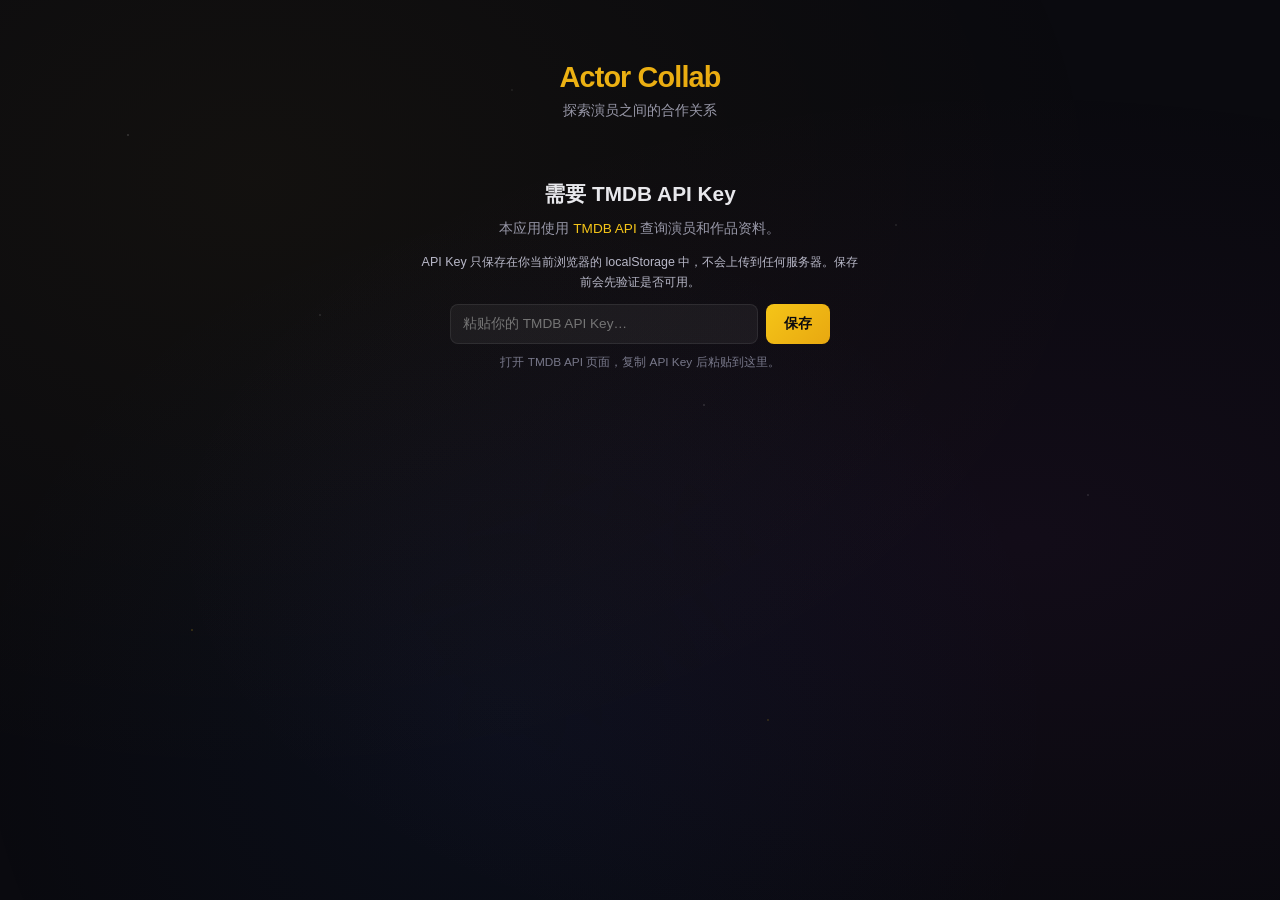
==== commit ec5215af: "Improve actor collaboration UX" ====
--- a/index.html
+++ b/index.html
@@ -16,12 +16,14 @@
 
   <div class="api-key-prompt show" id="apiKeyPrompt">
     <h2>需要 TMDB API Key</h2>
-    <p>本应用使用 <a href="https://www.themoviedb.org/settings/api" target="_blank">TMDB API</a></p>
+    <p>本应用使用 <a href="https://www.themoviedb.org/settings/api" target="_blank" rel="noreferrer">TMDB API</a> 查询演员和作品资料。</p>
+    <p class="api-key-note">API Key 只保存在你当前浏览器的 localStorage 中，不会上传到任何服务器。保存前会先验证是否可用。</p>
     <div class="api-key-input">
       <label for="apiKeyInput" class="sr-only">TMDB API Key</label>
       <input type="text" id="apiKeyInput" placeholder="粘贴你的 TMDB API Key…" autocomplete="off">
       <button class="btn" id="saveApiKey">保存</button>
     </div>
+    <p class="api-key-help">打开 TMDB API 页面，复制 API Key 后粘贴到这里。</p>
   </div>
 
   <div class="search-wrapper" id="searchWrapper" style="display:none">
@@ -64,7 +66,22 @@
     <div class="progress-bar"><div class="progress-bar-fill" id="progressFill"></div></div>
   </div>
 
-  <div class="graph-container" id="graphContainer"></div>
+  <div class="graph-actions" id="graphActions">
+    <div class="graph-trail" id="graphTrail"></div>
+    <button class="graph-small-btn" id="graphShuffleBtn">重排</button>
+  </div>
+
+  <div class="graph-container" id="graphContainer" aria-label="合作关系图，点击节点可查看共同作品"></div>
+
+  <div class="graph-detail" id="graphDetail">
+    <div>
+      <div class="graph-detail-kicker">当前选中</div>
+      <h3 id="graphDetailName"></h3>
+      <p id="graphDetailMeta"></p>
+      <div class="graph-shared-works" id="graphSharedWorks"></div>
+    </div>
+    <button class="graph-jump-btn" id="graphJumpBtn">跳到这位演员</button>
+  </div>
 
   <div class="collab-section" id="collabSection">
     <h3 id="collabTitle"></h3>
@@ -102,6 +119,6 @@
   </div>
 </div>
 
-<script src="js/app.js"></script>
+<script type="module" src="js/app.js"></script>
 </body>
 </html>
--- a/css/style.css
+++ b/css/style.css
@@ -87,7 +87,7 @@
   backdrop-filter: blur(10px); -webkit-backdrop-filter: blur(10px);
   transition: border-color 0.2s, color 0.2s, background 0.2s, box-shadow 0.2s;
 }
-.suggestion-chip:hover { border-color: var(--accent); color: var(--accent); background: rgba(245,197,24,0.08); box-shadow: 0 0 12px var(--accent-glow); }
+.suggestion-chip:hover, .suggestion-chip:focus-visible { border-color: var(--accent); color: var(--accent); background: rgba(245,197,24,0.08); box-shadow: 0 0 12px var(--accent-glow); outline: none; }
 
 /* Search Results */
 .search-results {
@@ -123,6 +123,7 @@
 }
 .actor-banner .top-movies { display: flex; gap: 8px; margin-top: 10px; flex-wrap: wrap; }
 .top-movie-item { text-align: center; width: 62px; }
+.top-movie-loading { color: var(--text-secondary); font-size: 0.72rem; padding: 8px 0; }
 .top-movie-item img {
   width: 62px; height: 93px; border-radius: 6px; object-fit: cover; background: rgba(255,255,255,0.04);
   cursor: pointer; transition: transform 0.2s, box-shadow 0.2s;
@@ -155,6 +156,22 @@
 .progress-bar-fill { height: 100%; background: linear-gradient(90deg, var(--accent), #ffd700); border-radius: 2px; transition: width 0.3s; width: 0%; }
 
 /* Graph (Canvas container) */
+.graph-actions {
+  display: none; align-items: center; justify-content: space-between; gap: 12px;
+  margin-bottom: 8px; color: var(--text-secondary); font-size: 0.78rem;
+}
+.graph-actions.show { display: flex; }
+.graph-trail { display: flex; gap: 6px; align-items: center; flex-wrap: wrap; min-width: 0; }
+.graph-trail .crumb {
+  padding: 4px 9px; border-radius: 999px; border: 1px solid var(--border);
+  background: rgba(255,255,255,0.04); color: var(--text);
+}
+.graph-small-btn, .graph-jump-btn {
+  border: 1px solid rgba(245,197,24,0.28); color: var(--accent); background: rgba(245,197,24,0.08);
+  border-radius: 8px; cursor: pointer; white-space: nowrap;
+}
+.graph-small-btn { height: 30px; padding: 0 12px; font-size: 0.78rem; }
+.graph-small-btn:hover, .graph-jump-btn:hover { background: rgba(245,197,24,0.14); }
 .graph-container {
   display: none; margin-bottom: 20px; border-radius: var(--radius); border: 1px solid var(--border);
   overflow: hidden; position: relative; background: radial-gradient(ellipse at center, #14141e 0%, #0a0a0f 100%);
@@ -163,7 +180,39 @@
 }
 .graph-container.show { display: block; }
 .graph-container canvas { width: 100%; height: 100%; display: block; }
-@media (max-width: 600px) { .graph-container { height: 380px; } }
+.graph-detail {
+  display: none; grid-template-columns: minmax(0,1fr) auto; gap: 16px; align-items: end;
+  margin: -8px 0 20px; padding: 14px 16px; border: 1px solid var(--border); border-radius: 10px;
+  background: var(--card-bg); backdrop-filter: blur(20px); -webkit-backdrop-filter: blur(20px);
+}
+.graph-detail.show { display: grid; }
+.graph-detail-kicker { color: var(--accent); font-size: 0.72rem; font-weight: 700; margin-bottom: 4px; }
+.graph-detail h3 { font-size: 1rem; margin-bottom: 2px; }
+.graph-detail p { color: var(--text-secondary); font-size: 0.78rem; margin-bottom: 8px; }
+.graph-shared-works { display: flex; flex-wrap: wrap; gap: 6px; }
+.graph-work-chip {
+  padding: 5px 8px; border: 1px solid rgba(255,255,255,0.08); border-radius: 7px;
+  background: rgba(255,255,255,0.04); color: #c9c9d4; font-size: 0.72rem;
+}
+.graph-jump-btn { height: 34px; padding: 0 14px; font-size: 0.8rem; font-weight: 700; }
+@media (max-width: 600px) {
+  .graph-actions { align-items: flex-start; }
+  .graph-trail { font-size: 0.74rem; }
+  .graph-container { height: 520px; margin-bottom: 170px; }
+  .graph-detail {
+    position: fixed; left: 10px; right: 10px; bottom: 10px; z-index: 1200;
+    grid-template-columns: 1fr; align-items: stretch; max-height: 38vh; overflow-y: auto;
+    margin: 0; padding: 14px; border-radius: 12px; box-shadow: 0 -12px 40px rgba(0,0,0,0.42);
+  }
+  .graph-detail::before {
+    content: ''; width: 36px; height: 4px; border-radius: 99px; background: rgba(255,255,255,0.18);
+    margin: 0 auto 8px; display: block;
+  }
+  .graph-detail-kicker { display: none; }
+  .graph-shared-works { flex-wrap: nowrap; overflow-x: auto; padding-bottom: 2px; }
+  .graph-work-chip { flex: 0 0 auto; }
+  .graph-jump-btn { width: 100%; }
+}
 
 /* Collaboration Grid */
 .collab-section { display: none; }
@@ -184,15 +233,18 @@
 .collab-card .meta { padding: 10px 12px 6px; }
 .collab-card .meta h4 { font-size: 0.84rem; font-weight: 600; white-space: nowrap; overflow: hidden; text-overflow: ellipsis; }
 .collab-card .meta .count { font-size: 0.72rem; color: var(--accent); font-weight: 600; margin-top: 1px; }
-.collab-card .shared-movies { padding: 0 12px 10px; display: flex; flex-direction: column; gap: 3px; }
+.collab-card .shared-movies { padding: 0 12px 10px; display: flex; flex-direction: column; gap: 6px; }
 .shared-movie-line { display: flex; align-items: center; gap: 5px; font-size: 0.68rem; color: #888; }
 .shared-movie-line .sm-year { color: #555; font-size: 0.64rem; }
 .shared-movie-line .sm-revenue { color: var(--accent); font-size: 0.64rem; margin-left: auto; }
 .shared-movie-line img { width: 24px; height: 36px; border-radius: 2px; object-fit: cover; cursor: pointer; flex-shrink: 0; }
 
-/* shared movie thumb placeholders in collab cards */
+/* shared movie rows in collab cards */
 .shared-movie-thumb { width: 24px; height: 36px; border-radius: 2px; object-fit: cover; cursor: pointer; flex-shrink: 0; }
-.shared-movie-thumb-placeholder { font-size: 0.62rem; color: #666; }
+.shared-movie-row { display: flex; align-items: center; gap: 5px; }
+.shared-movie-title { font-size: 0.66rem; color: #999; white-space: nowrap; overflow: hidden; text-overflow: ellipsis; max-width: 78px; display: inline-flex; flex-direction: column; line-height: 1.15; }
+.shared-movie-title em { font-style: normal; color: var(--accent); font-size: 0.6rem; margin-top: 1px; }
+.shared-movie-thumb-placeholder { width: 24px; height: 36px; border-radius: 2px; background: rgba(255,255,255,0.04); display: flex; align-items: center; justify-content: center; font-size: 0.5rem; color: #555; cursor: pointer; flex-shrink: 0; }
 
 /* Error */
 .error-toast { position: fixed; top: 16px; left: 50%; transform: translateX(-50%); background: #e63946; color: #fff; padding: 10px 24px; border-radius: 8px; font-size: 0.82rem; font-weight: 500; box-shadow: 0 4px 16px rgba(230,57,70,0.35); z-index: 1000; display: none; }
@@ -204,12 +256,15 @@
 .api-key-prompt h2 { font-size: 1.3rem; margin-bottom: 10px; }
 .api-key-prompt p { color: var(--text-secondary); margin-bottom: 14px; max-width: 440px; margin-left: auto; margin-right: auto; font-size: 0.85rem; }
 .api-key-prompt a { color: var(--accent); text-decoration: none; }
+.api-key-prompt .api-key-note { color: #b8b8c8; font-size: 0.78rem; line-height: 1.55; margin-bottom: 12px; }
+.api-key-prompt .api-key-help { font-size: 0.74rem; color: #777789; margin-top: 10px; margin-bottom: 0; }
 .api-key-input { display: flex; gap: 8px; max-width: 380px; margin: 0 auto; }
 .api-key-input input { flex: 1; height: 40px; border: 1px solid var(--border); border-radius: 8px; padding: 0 12px; font-size: 0.85rem; outline: none; background: rgba(255,255,255,0.05); color: var(--text); }
 .api-key-input input:focus { border-color: var(--accent); box-shadow: 0 0 12px var(--accent-glow); }
 .btn { height: 40px; padding: 0 18px; background: linear-gradient(135deg, #f5c518, #e8a810); color: #0a0a0f; border: none; border-radius: 8px; font-size: 0.85rem; font-weight: 700; cursor: pointer; transition: opacity 0.2s, box-shadow 0.2s; }
 .btn:hover { opacity: 0.9; box-shadow: 0 0 16px var(--accent-glow); }
 .btn:active { transform: scale(0.98); }
+.btn:disabled { cursor: progress; opacity: 0.7; box-shadow: none; }
 
 /* ── Movie Detail Modal ────────────────────────── */
 .modal-overlay {
@@ -262,7 +317,7 @@
 .modal-cast-scroll { display: flex; gap: 14px; overflow-x: auto; padding-bottom: 6px; }
 .modal-cast-scroll::-webkit-scrollbar { height: 3px; }
 .modal-cast-scroll::-webkit-scrollbar-thumb { background: #333; border-radius: 2px; }
-.modal-cast-item { flex-shrink: 0; width: 72px; cursor: pointer; text-align: center; }
+.modal-cast-item { flex-shrink: 0; width: 72px; cursor: pointer; text-align: center; background: none; border: none; padding: 0; font: inherit; color: inherit; }
 .modal-cast-item .cast-img { width: 72px; height: 108px; border-radius: 3px; background: #2a2a2a; object-fit: cover; }
 .modal-cast-item .cast-no-img { width: 72px; height: 108px; border-radius: 3px; background: #2a2a2a; display: flex; align-items: center; justify-content: center; color: #555; font-size: 1.3rem; }
 .modal-cast-item .cast-name { font-size: 0.72rem; font-weight: 500; color: #ddd; line-height: 1.2; margin-top: 4px; }
